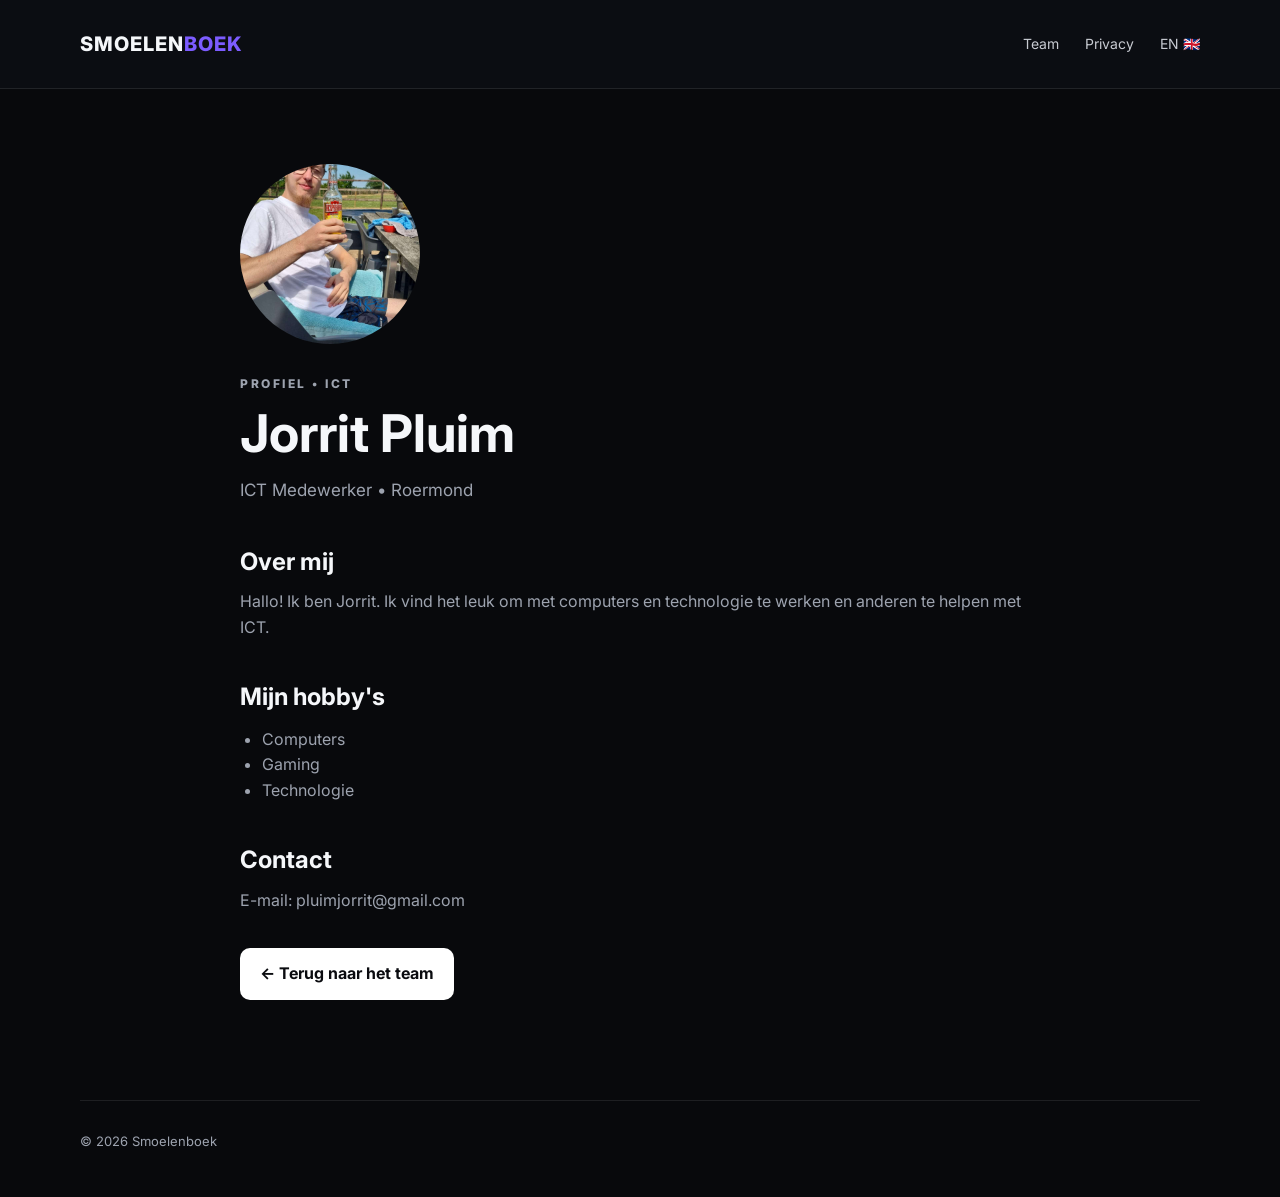
==== medewerkers/persoon4.html @ efb4ba7c "Eerste versie smoelenboek" ====
<!DOCTYPE html>
<html lang="nl">
<head><meta charset="UTF-8"><meta name="viewport" content="width=device-width, initial-scale=1.0">
<title>Profiel | Medewerker 4</title><link rel="stylesheet" href="../css/style.css"></head>
<body>
<header class="small-header"><nav class="navbar">
<a class="logo" href="../index.html">SMOELEN<span>BOEK</span></a>
<div class="nav-links"><a href="../index.html">Team</a><a href="../privacy.html">Privacy</a><a href="persoon4-en.html">EN 🇬🇧</a></div>
</nav></header>
<main class="content-page">
<img class="profile-page-photo" src="images/persoon4.jpg" alt="Persoon 4">
<p class="eyebrow">PROFIEL • ICT</p>
<h1>Jorrit Pluim</h1>
<p class="lead">ICT Medewerker • Roermond</p>
<h2>Over mij</h2>
<p>Hallo! Ik ben Jorrit. Ik vind het leuk om met computers en technologie te werken en anderen te helpen met ICT.</p>
<h2>Mijn hobby's</h2><ul><li>Computers</li><li>Gaming</li><li>Technologie</li></ul>
<h2>Contact</h2><p>E-mail: pluimjorrit@gmail.com</p>
<a class="button back-button" href="../index.html">← Terug naar het team</a>
</main><footer><p>© 2026 Smoelenboek</p></footer>
</body></html>
---- css/style.css ----
@import url('https://fonts.googleapis.com/css2?family=Inter:wght@400;500;600;700;800&display=swap');

:root {
    --bg: #08090c;
    --panel: #111318;
    --panel2: #171a21;
    --text: #f5f7fa;
    --muted: #9da3af;
    --accent: #7c5cff;
    --accent2: #00d4ff;
    --border: rgba(255,255,255,.09);
}

* { box-sizing: border-box; margin: 0; padding: 0; }

html { scroll-behavior: smooth; }

body {
    font-family: Inter, Arial, sans-serif;
    background: var(--bg);
    color: var(--text);
    line-height: 1.6;
}

a { color: inherit; }

.hero {
    min-height: 620px;
    position: relative;
    overflow: hidden;
    background:
        radial-gradient(circle at 75% 35%, rgba(124,92,255,.28), transparent 32%),
        radial-gradient(circle at 20% 75%, rgba(0,212,255,.13), transparent 30%),
        linear-gradient(135deg, #08090c 0%, #0d1018 55%, #08090c 100%);
}

.hero::after {
    content: "";
    position: absolute;
    inset: 0;
    pointer-events: none;
    background-image: linear-gradient(rgba(255,255,255,.025) 1px, transparent 1px),
                      linear-gradient(90deg, rgba(255,255,255,.025) 1px, transparent 1px);
    background-size: 45px 45px;
}

.navbar {
    width: min(1120px, 92%);
    margin: auto;
    padding: 28px 0;
    display: flex;
    justify-content: space-between;
    align-items: center;
    position: relative;
    z-index: 2;
}

.logo {
    font-weight: 800;
    letter-spacing: 1px;
    text-decoration: none;
    font-size: 20px;
}

.logo span { color: var(--accent); }

.nav-links {
    display: flex;
    gap: 26px;
}

.nav-links a {
    text-decoration: none;
    color: #c8cbd2;
    font-size: 14px;
    transition: .2s;
}

.nav-links a:hover { color: white; }

.hero-content {
    width: min(1120px, 92%);
    margin: 100px auto 0;
    position: relative;
    z-index: 2;
}

.eyebrow {
    color: var(--accent2);
    font-size: 12px;
    font-weight: 800;
    letter-spacing: 2.5px;
    margin-bottom: 12px;
}

.hero h1 {
    max-width: 760px;
    font-size: clamp(45px, 7vw, 82px);
    line-height: 1.02;
    letter-spacing: -3px;
}

.hero h1 span {
    color: var(--accent);
}

.hero-content > p:not(.eyebrow) {
    color: var(--muted);
    max-width: 580px;
    margin: 22px 0 30px;
    font-size: 17px;
}

.button {
    display: inline-block;
    padding: 13px 20px;
    border-radius: 10px;
    background: white;
    color: #0a0b0f;
    font-weight: 700;
    text-decoration: none;
    transition: .2s;
}

.button:hover {
    transform: translateY(-2px);
    box-shadow: 0 10px 35px rgba(124,92,255,.25);
}

main {
    width: min(1120px, 92%);
    margin: auto;
}

.section-heading {
    text-align: center;
    padding: 90px 0 42px;
}

.section-heading h2 {
    font-size: 42px;
    letter-spacing: -1.5px;
}

.section-heading > p:last-child {
    color: var(--muted);
    margin-top: 8px;
}

.team-grid {
    display: grid;
    grid-template-columns: repeat(3, 1fr);
    gap: 22px;
    padding-bottom: 100px;
}

.profile-card {
    background: linear-gradient(145deg, var(--panel2), var(--panel));
    border: 1px solid var(--border);
    border-radius: 18px;
    overflow: hidden;
    text-decoration: none;
    transition: .25s;
}

.profile-card:hover {
    transform: translateY(-7px);
    border-color: rgba(124,92,255,.55);
    box-shadow: 0 20px 55px rgba(0,0,0,.35);
}

.avatar {
    height: 260px;
    display: grid;
    place-items: center;
    font-size: 62px;
    font-weight: 800;
    letter-spacing: -4px;
}

.avatar-one { background: linear-gradient(135deg, #241a52, #101b34); }
.avatar-two { background: linear-gradient(135deg, #123c4a, #111c2f); }
.avatar-three { background: linear-gradient(135deg, #412039, #171527); }
.avatar-four { background: linear-gradient(135deg, #1d4b36, #12221d); }

.card-info { padding: 22px; }

.tag {
    display: inline-block;
    font-size: 10px;
    font-weight: 800;
    letter-spacing: 1.5px;
    color: var(--accent2);
    margin-bottom: 8px;
}

.card-info h3 { font-size: 21px; }

.card-info p {
    color: var(--muted);
    font-size: 14px;
    margin: 3px 0 20px;
}

.view {
    color: white;
    font-size: 13px;
    font-weight: 700;
}

.small-header {
    background: #0b0d12;
    border-bottom: 1px solid var(--border);
}

.content-page {
    max-width: 800px;
    padding: 75px 0 100px;
}

.content-page h1 {
    font-size: 52px;
    line-height: 1.1;
    margin-bottom: 15px;
}

.content-page h2 {
    font-size: 24px;
    margin-top: 38px;
    margin-bottom: 8px;
}

.content-page p,
.content-page li {
    color: var(--muted);
}

.content-page ul {
    margin: 10px 0 0 22px;
}

.lead {
    font-size: 17px;
    max-width: 680px;
}

.back-button {
    margin-top: 35px;
}

footer {
    border-top: 1px solid var(--border);
    width: min(1120px, 92%);
    margin: auto;
    padding: 30px 0 45px;
    display: flex;
    justify-content: space-between;
    color: var(--muted);
    font-size: 13px;
}

footer strong { color: white; }
footer a { color: white; text-decoration: none; }

@media (max-width: 800px) {
    .team-grid { grid-template-columns: 1fr; }
    .hero { min-height: 570px; }
    .hero-content { margin-top: 75px; }
    .nav-links { gap: 12px; }
    .nav-links a { font-size: 12px; }
    .content-page h1 { font-size: 40px; }
    footer { flex-direction: column; gap: 18px; }
}

@media (max-width: 500px) {
    .navbar { align-items: flex-start; }
    .nav-links { flex-direction: column; gap: 5px; text-align: right; }
    .hero h1 { letter-spacing: -2px; }
}

.avatar {
    width: 80px;
    height: 80px;
    border-radius: 50%;
    object-fit: cover;
}

.profile-photo {
    width: 180px;
    height: 180px;
    border-radius: 50%;
    object-fit: cover;
}

.profile-page-photo {
    width: 180px;
    height: 180px;
    border-radius: 50%;
    object-fit: cover;
    display: block;
    margin-bottom: 30px;
}
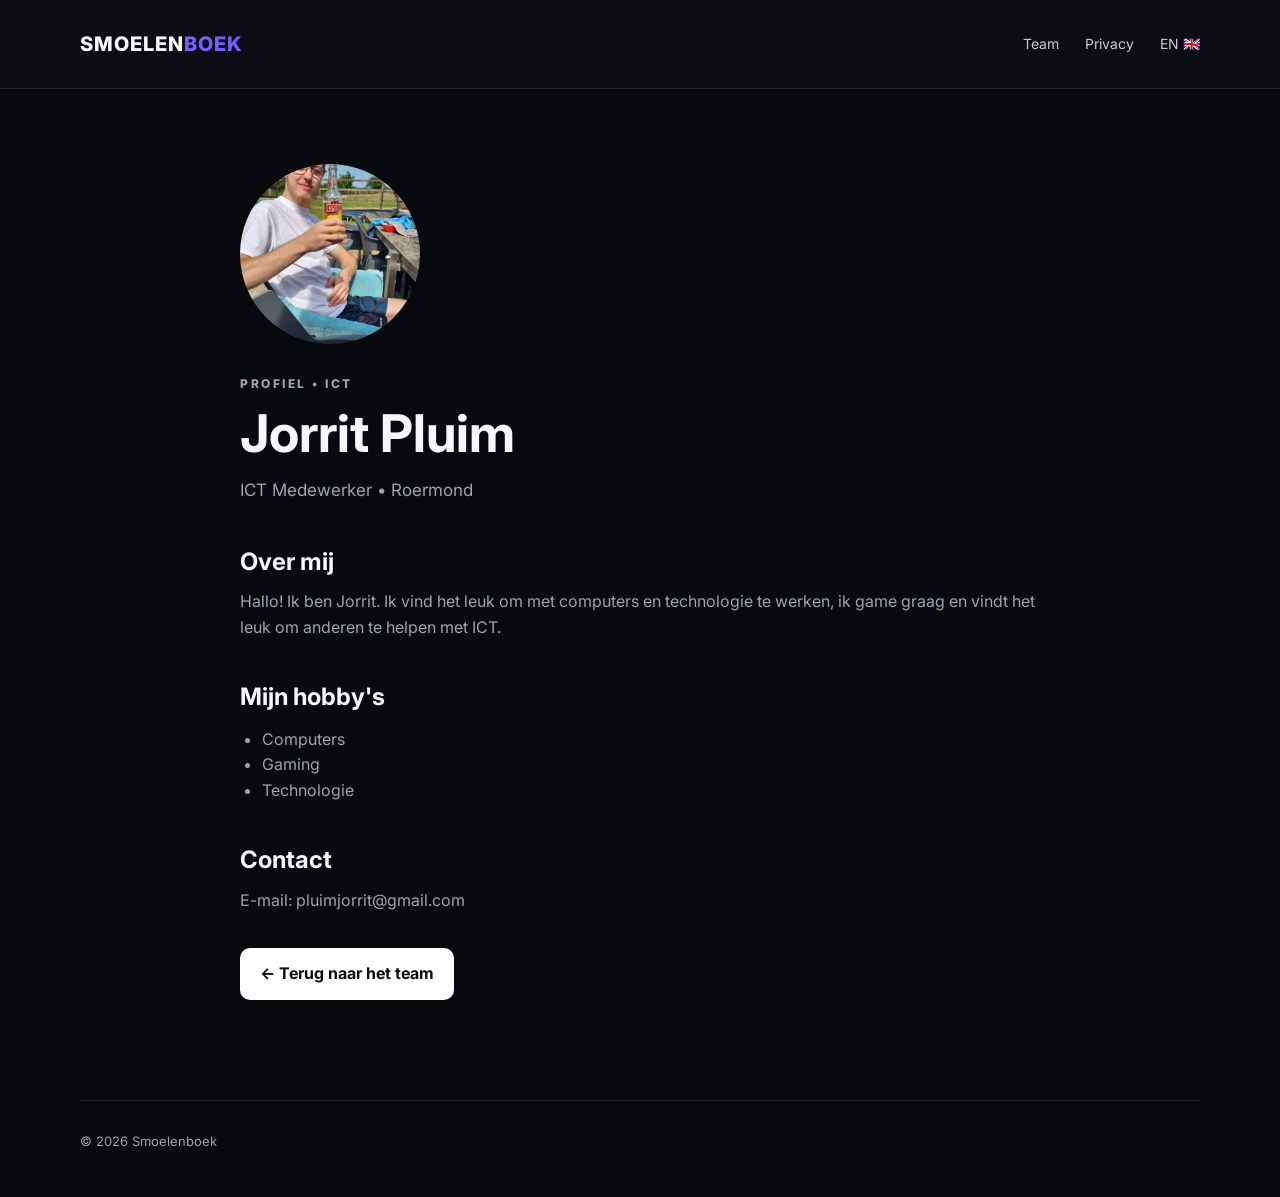
==== commit 51eca7ac: "Website aangepast" ====
--- a/medewerkers/persoon4.html
+++ b/medewerkers/persoon4.html
@@ -13,7 +13,7 @@
 <h1>Jorrit Pluim</h1>
 <p class="lead">ICT Medewerker • Roermond</p>
 <h2>Over mij</h2>
-<p>Hallo! Ik ben Jorrit. Ik vind het leuk om met computers en technologie te werken en anderen te helpen met ICT.</p>
+<p>Hallo! Ik ben Jorrit. Ik vind het leuk om met computers en technologie te werken, ik game graag en vindt het leuk om anderen te helpen met ICT.</p>
 <h2>Mijn hobby's</h2><ul><li>Computers</li><li>Gaming</li><li>Technologie</li></ul>
 <h2>Contact</h2><p>E-mail: pluimjorrit@gmail.com</p>
 <a class="button back-button" href="../index.html">← Terug naar het team</a>
